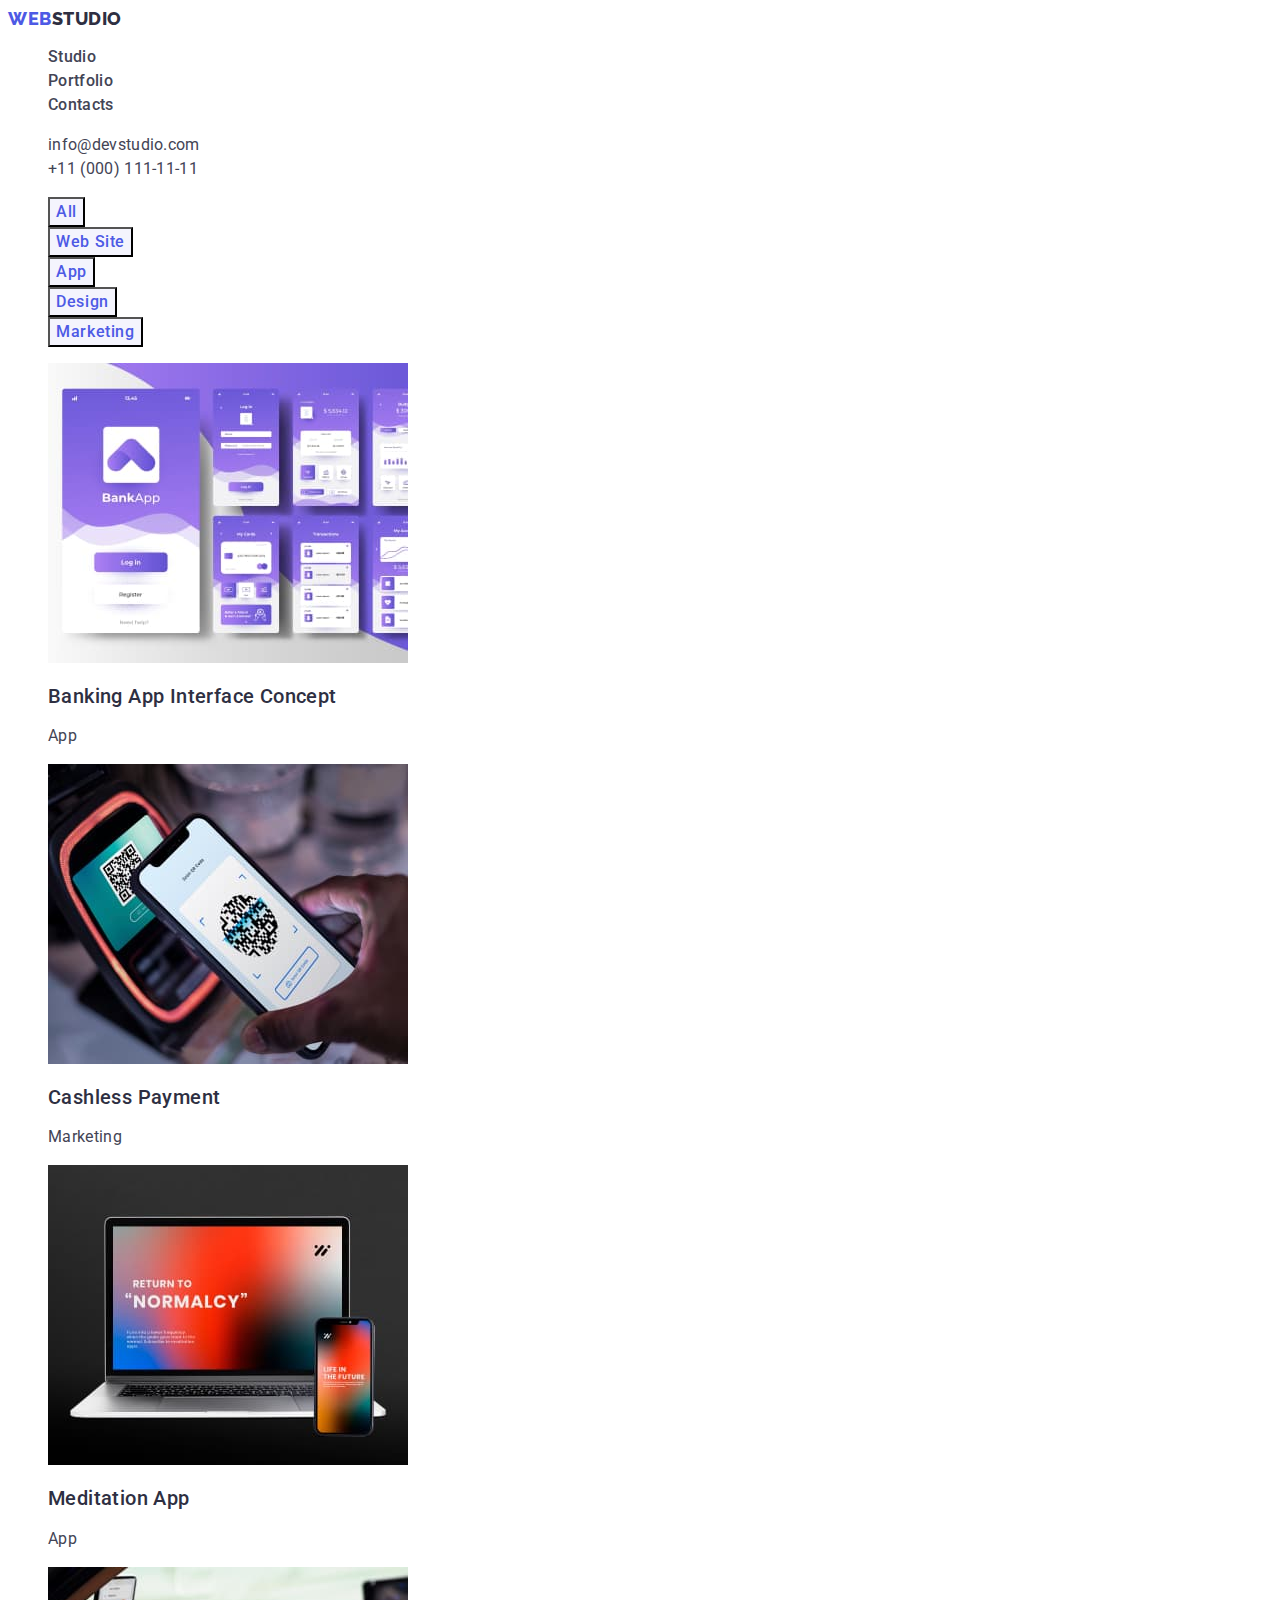
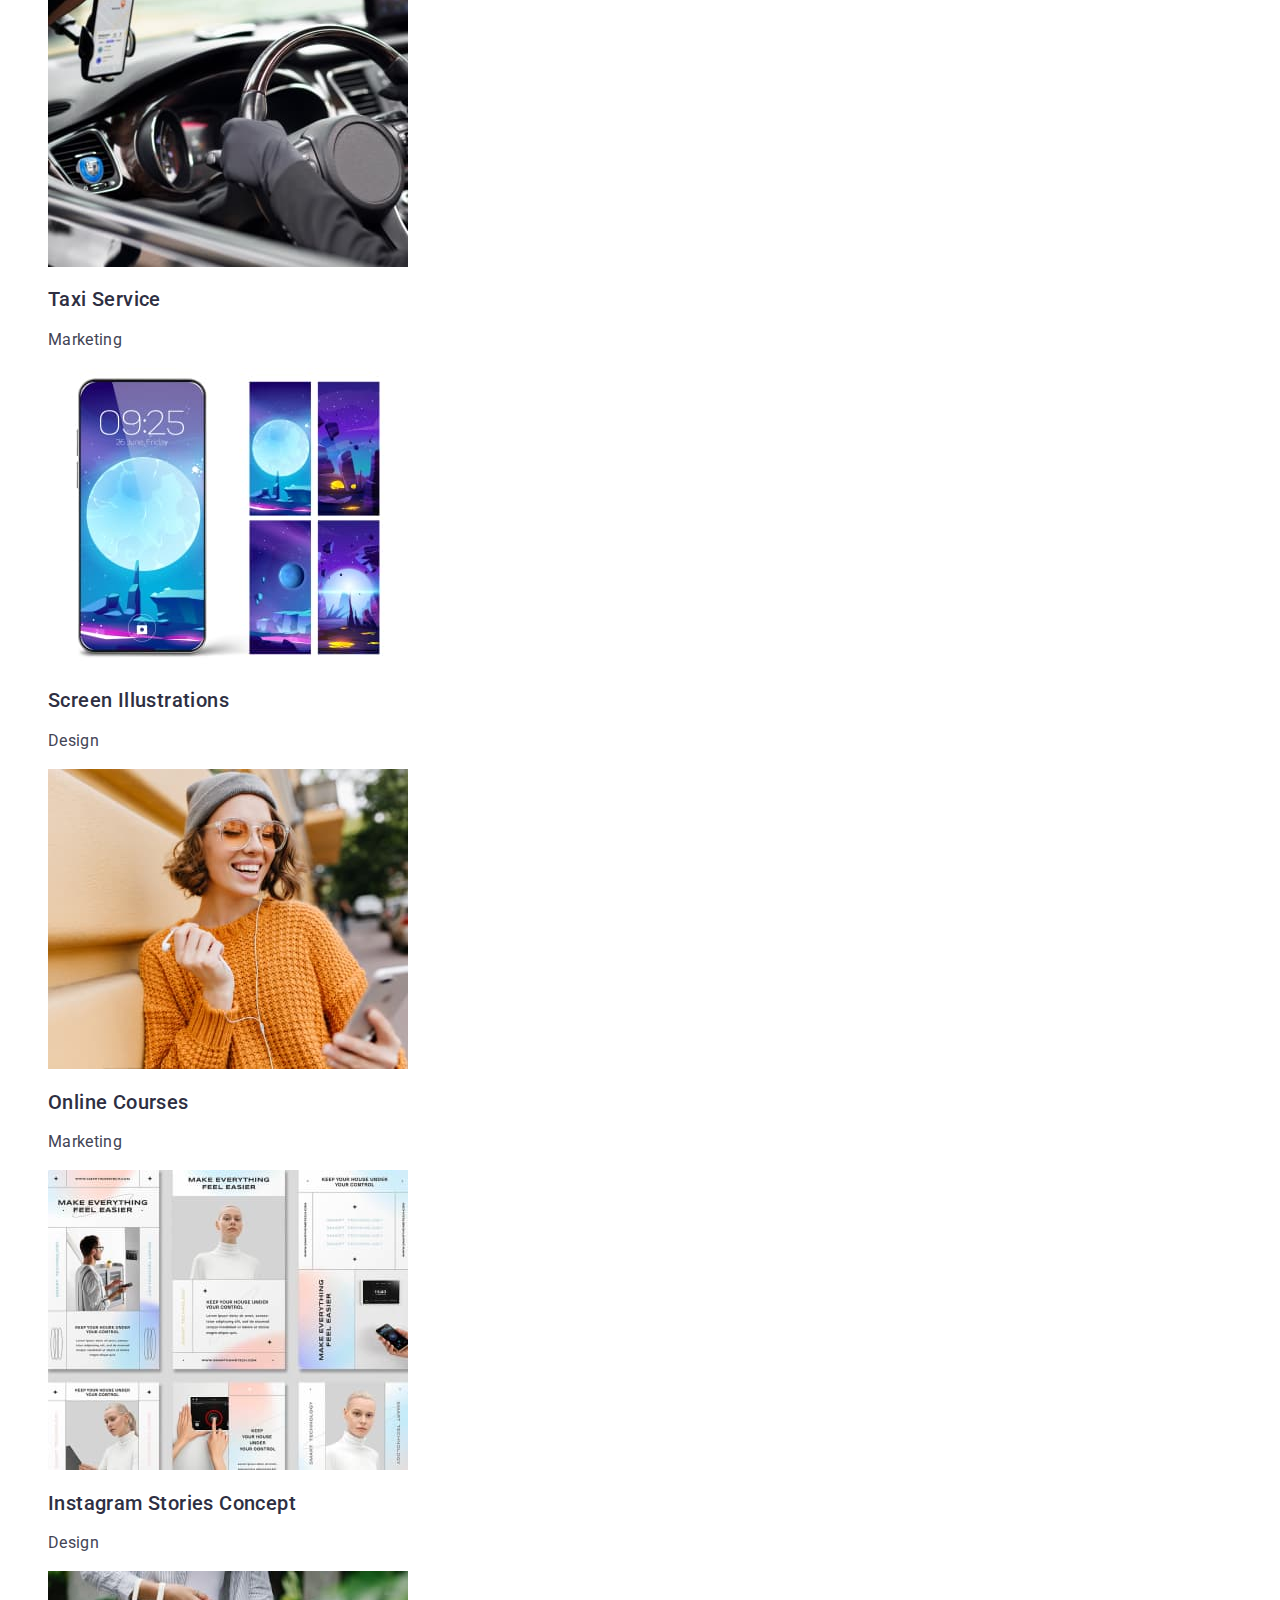
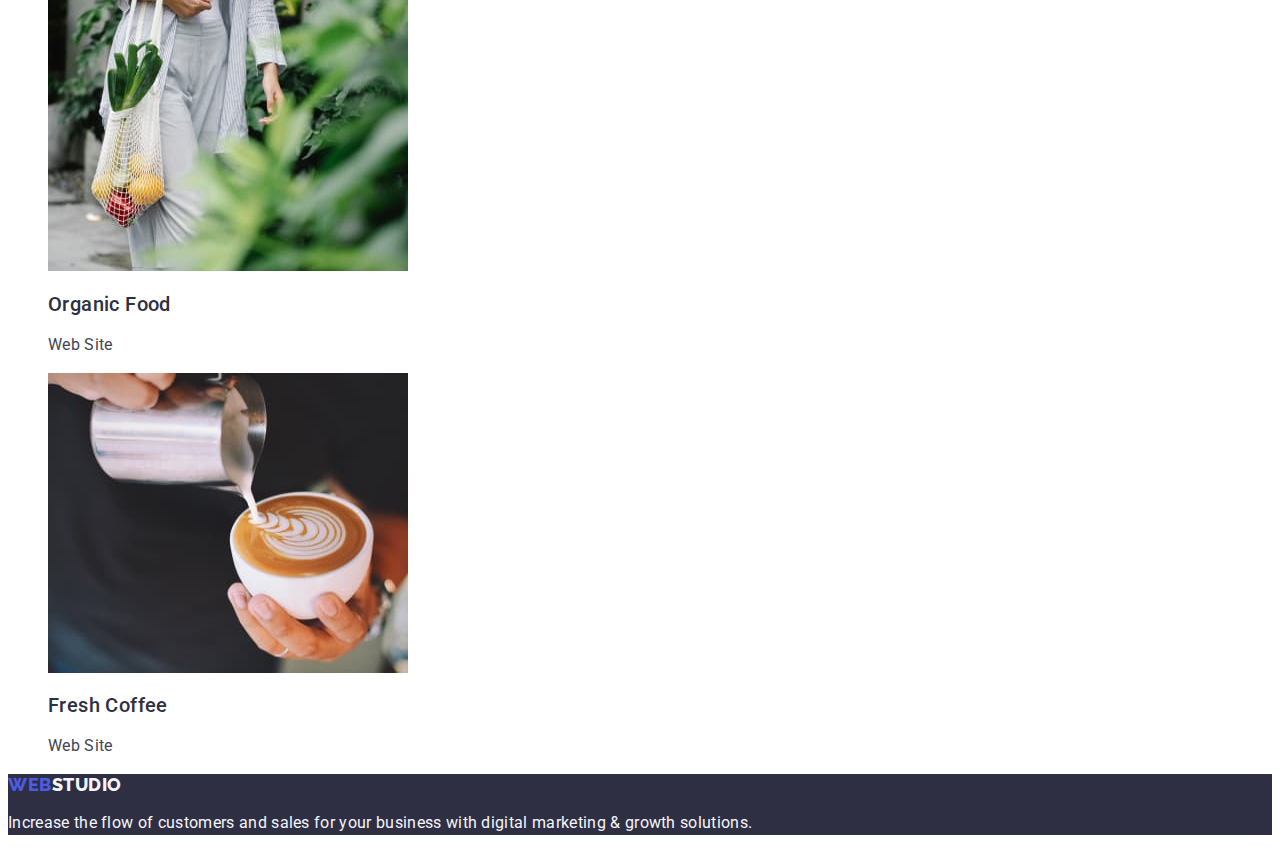
==== portfolio.html @ 2d65f615 "homework-2" ====
<!DOCTYPE html>
<html lang="en">
  <head>
    <meta charset="UTF-8" />
    <meta http-equiv="X-UA-Compatible" content="IE=edge" />
    <meta name="viewport" content="width=device-width, initial-scale=1.0" />
    <title>Portfolio</title>

    <link rel="preconnect" href="https://fonts.googleapis.com" />
    <link rel="preconnect" href="https://fonts.gstatic.com" crossorigin />
    <link
      href="https://fonts.googleapis.com/css2?family=Raleway:wght@800&family=Roboto:wght@400;500;700;900&display=swap"
      rel="stylesheet"
    />

    <link rel="stylesheet" href="./css/styles.css" />
  </head>
  <body>
    <!-- HEADER  -->
    <header class="header">
      <nav>
        <a href="./index.html" class="header-logo link"
          ><span class="logo-first-part">Web</span>Studio</a
        >
        <ul class="list site-nav">
          <li><a href="./index.html" class="nav-link link">Studio</a></li>
          <li>
            <a href="./portfolio.html" class="nav-link link">Portfolio</a>
          </li>
          <li><a href="" class="nav-link link">Contacts</a></li>
        </ul>
      </nav>
      <address class="contact-info">
        <ul class="list">
          <li>
            <a href="mailto:info@devstudio.com" class="contact-item link"
              >info@devstudio.com</a
            >
          </li>
          <li>
            <a href="tel:+110001111111" class="contact-item link"
              >+11 (000) 111-11-11</a
            >
          </li>
        </ul>
      </address>
    </header>
    <!-- MAIN CONTENT  -->
    <main>
      <section>
        <h1 hidden>Portfolio</h1>
        <ul class="filter list">
          <li><button type="button" class="filter-buttom">All</button></li>
          <li><button type="button" class="filter-buttom">Web Site</button></li>
          <li><button type="button" class="filter-buttom">App</button></li>
          <li><button type="button" class="filter-buttom">Design</button></li>
          <li>
            <button type="button" class="filter-buttom">Marketing</button>
          </li>
        </ul>

        <ul class="list">
          <li>
            <a href="" class="link"
              ><img
                src="./images/portfolio/banking-app.jpg"
                alt="Banking App Interface"
                width="360"
                height="300"
              />
              <h2 class="subtitle">Banking App Interface Concept</h2>
              <p class="text">App</p>
            </a>
          </li>
          <li>
            <a href="" class="link">
              <img
                src="./images/portfolio/cashless-payment.jpg"
                alt="Cashless payment by phone"
                width="360"
                height="300"
              />
              <h2 class="subtitle">Cashless Payment</h2>
              <p class="text">Marketing</p>
            </a>
          </li>
          <li>
            <a href="" class="link">
              <img
                src="./images/portfolio/meditation-app.jpg"
                alt="Meditation app"
                width="360"
                height="300"
              />
              <h2 class="subtitle">Meditation App</h2>
              <p class="text">App</p>
            </a>
          </li>
          <li>
            <a href="" class="link">
              <img
                src="./images/portfolio/taxi-service.jpg"
                alt="car"
                width="360"
                height="300"
              />
              <h2 class="subtitle">Taxi Service</h2>
              <p class="text">Marketing</p>
            </a>
          </li>
          <li>
            <a href="" class="link">
              <img
                src="./images/portfolio/screen-illustrations.jpg"
                alt="Phone screens"
                width="360"
                height="300"
              />
              <h2 class="subtitle">Screen Illustrations</h2>
              <p class="text">Design</p>
            </a>
          </li>
          <li>
            <a href="" class="link">
              <img
                src="./images/portfolio/online-courses.jpg"
                alt="Young girl"
                width="360"
                height="300"
              />
              <h2 class="subtitle">Online Courses</h2>
              <p class="text">Marketing</p>
            </a>
          </li>
          <li>
            <a href="" class="link">
              <img
                src="./images/portfolio/instagram-stories.jpg"
                alt="Instagram stories makets"
                width="360"
                height="300"
              />
              <h2 class="subtitle">Instagram Stories Concept</h2>
              <p class="text">Design</p>
            </a>
          </li>
          <li>
            <a href="" class="link">
              <img
                src="./images/portfolio/organic-food.jpg"
                alt="Bag with wegetables"
                width="360"
                height="300"
              />
              <h2 class="subtitle">Organic Food</h2>
              <p class="text">Web Site</p></a
            >
          </li>
          <li>
            <a href="" class="link">
              <img
                src="./images/portfolio/coffee.jpg"
                alt="Cup of coffee"
                width="360"
                height="300"
              />
              <h2 class="subtitle">Fresh Coffee</h2>
              <p class="text">Web Site</p>
            </a>
          </li>
        </ul>
      </section>
    </main>

    <!-- FOOTER  -->
    <footer class="footer">
      <a href="./index.html" class="footer-logo link"
        ><span class="logo-first-part">Web</span>Studio</a
      >
      <p class="footer-text">
        Increase the flow of customers and sales for your business with digital
        marketing & growth solutions.
      </p>
    </footer>
  </body>
</html>
---- css/styles.css ----
:root {
  --brand-color-dark: #2e2f42;
  --text-color: #434455;
  --accent-color: #404bbf;
  --white-color: #ffffff;
  --brand-color-light: #f4f4fd;
  --logo-buttoms-color: #4d5ae5;
}

body {
  font-family: "Roboto", sans-serif;
  color: var(--brand-color-dark);
}

.list {
  list-style: none;
}

.link {
  text-decoration: none;
  font-family: inherit;
}

/* HEADER  */
.header {
  background-color: var(--white-color);
}
/* LOGO  */
.header-logo {
  font-family: "Raleway", sans-serif;
  font-style: normal;
  font-weight: 800;
  font-size: 18px;
  line-height: 1.17;
  display: flex;
  align-items: center;
  letter-spacing: 0.03em;
  text-transform: uppercase;
  color: var(--brand-color);
}

.logo-first-part {
  color: var(--logo-buttoms-color);
}

/* NAVIGATION  */
.site-nav .nav-link {
  font-style: normal;
  font-weight: 500;
  font-size: 16px;
  line-height: 1.5;
  letter-spacing: 0.02em;
  color: var(--text-color);
}
.site-nav .nav-link:hover,
.site-nav .nav-link:focus {
  color: var(--accent-color);
}

.contact-info .contact-item {
  font-style: normal;
  font-weight: 400;
  font-size: 16px;
  line-height: 1.5;
  letter-spacing: 0.02em;
  color: var(--text-color);
}

.contact-info .contact-item:hover,
.contact-info .contact-item:focus {
  color: var(--accent-color);
}
/* /HEADER  */

/* ======================== MAIN PAGE ========================== */

/* HERO  */
.hero {
  background-color: var(--brand-color-dark);
}

.hero-title {
  font-style: normal;
  font-weight: 700;
  font-size: 56px;
  line-height: 1.07;
  text-align: center;
  letter-spacing: 0.02em;
  color: var(--white-color);
}

.hero-button {
  font-family: inherit;
  font-style: normal;
  font-weight: 500;
  font-size: 16px;
  line-height: 1.5;
  display: flex;
  align-items: center;
  letter-spacing: 0.04em;
  color: var(--white-color);
  background-color: var(--logo-buttoms-color);
}
.hero-button:hover,
.hero-button:focus {
  background-color: var(--accent-color);
  cursor: pointer;
}

/* CONTENT   */
.features {
  background-color: var(--white-color);
}
.subtitle {
  font-style: normal;
  font-weight: 500;
  font-size: 20px;
  line-height: 1.2;
  letter-spacing: 0.02em;
  color: var(--brand-color-dark);
}
.text {
  font-size: 16px;
  line-height: 1.5;
  letter-spacing: 0.02em;
  color: var(--text-color);
}

.services {
  background-color: var(--white-color);
}
.section-title {
  font-style: normal;
  font-weight: 700;
  font-size: 36px;
  line-height: 1.11;
  text-align: center;
  letter-spacing: 0.02em;
  text-transform: capitalize;
  color: var(--brand-color-dark);
}

.our-team {
  background-color: var(--brand-color-light);
}
.our-team .subtitle {
  text-align: center;
}

.our-team .text {
  font-weight: 400;
  font-size: 16px;
  line-height: 1.5;
  text-align: center;
  letter-spacing: 0.02em;
  color: var(--text-color);
}
/* / CONTENT  */

/* FOOTER  */
.footer {
  background-color: var(--brand-color-dark);
}
.footer-logo {
  font-family: "Raleway";
  font-style: normal;
  font-weight: 800;
  font-size: 18px;
  line-height: 21px;
  display: flex;
  align-items: center;
  letter-spacing: 0.03em;
  text-transform: uppercase;
  color: var(--brand-color-light);
}
.footer .footer-text {
  font-weight: 400;
  font-size: 16px;
  line-height: 1.5;
  letter-spacing: 0.02em;
  color: var(--brand-color-light);
}
/* ======================== / MAIN PAGE ========================== */

/* ======================== PORTFOLIO PAGE ========================== */

.filter .filter-buttom {
  font-family: inherit;
  font-style: normal;
  font-weight: 500;
  font-size: 16px;
  line-height: 1.5;
  display: flex;
  align-items: center;
  text-align: center;
  letter-spacing: 0.04em;
  color: var(--logo-buttoms-color);
  background-color: var(--brand-color-light);
}

.filter .filter-buttom:hover,
.filter .filter-buttom:focus {
  color: var(--white-color);
  background-color: var(--accent-color);
  cursor: pointer;
}
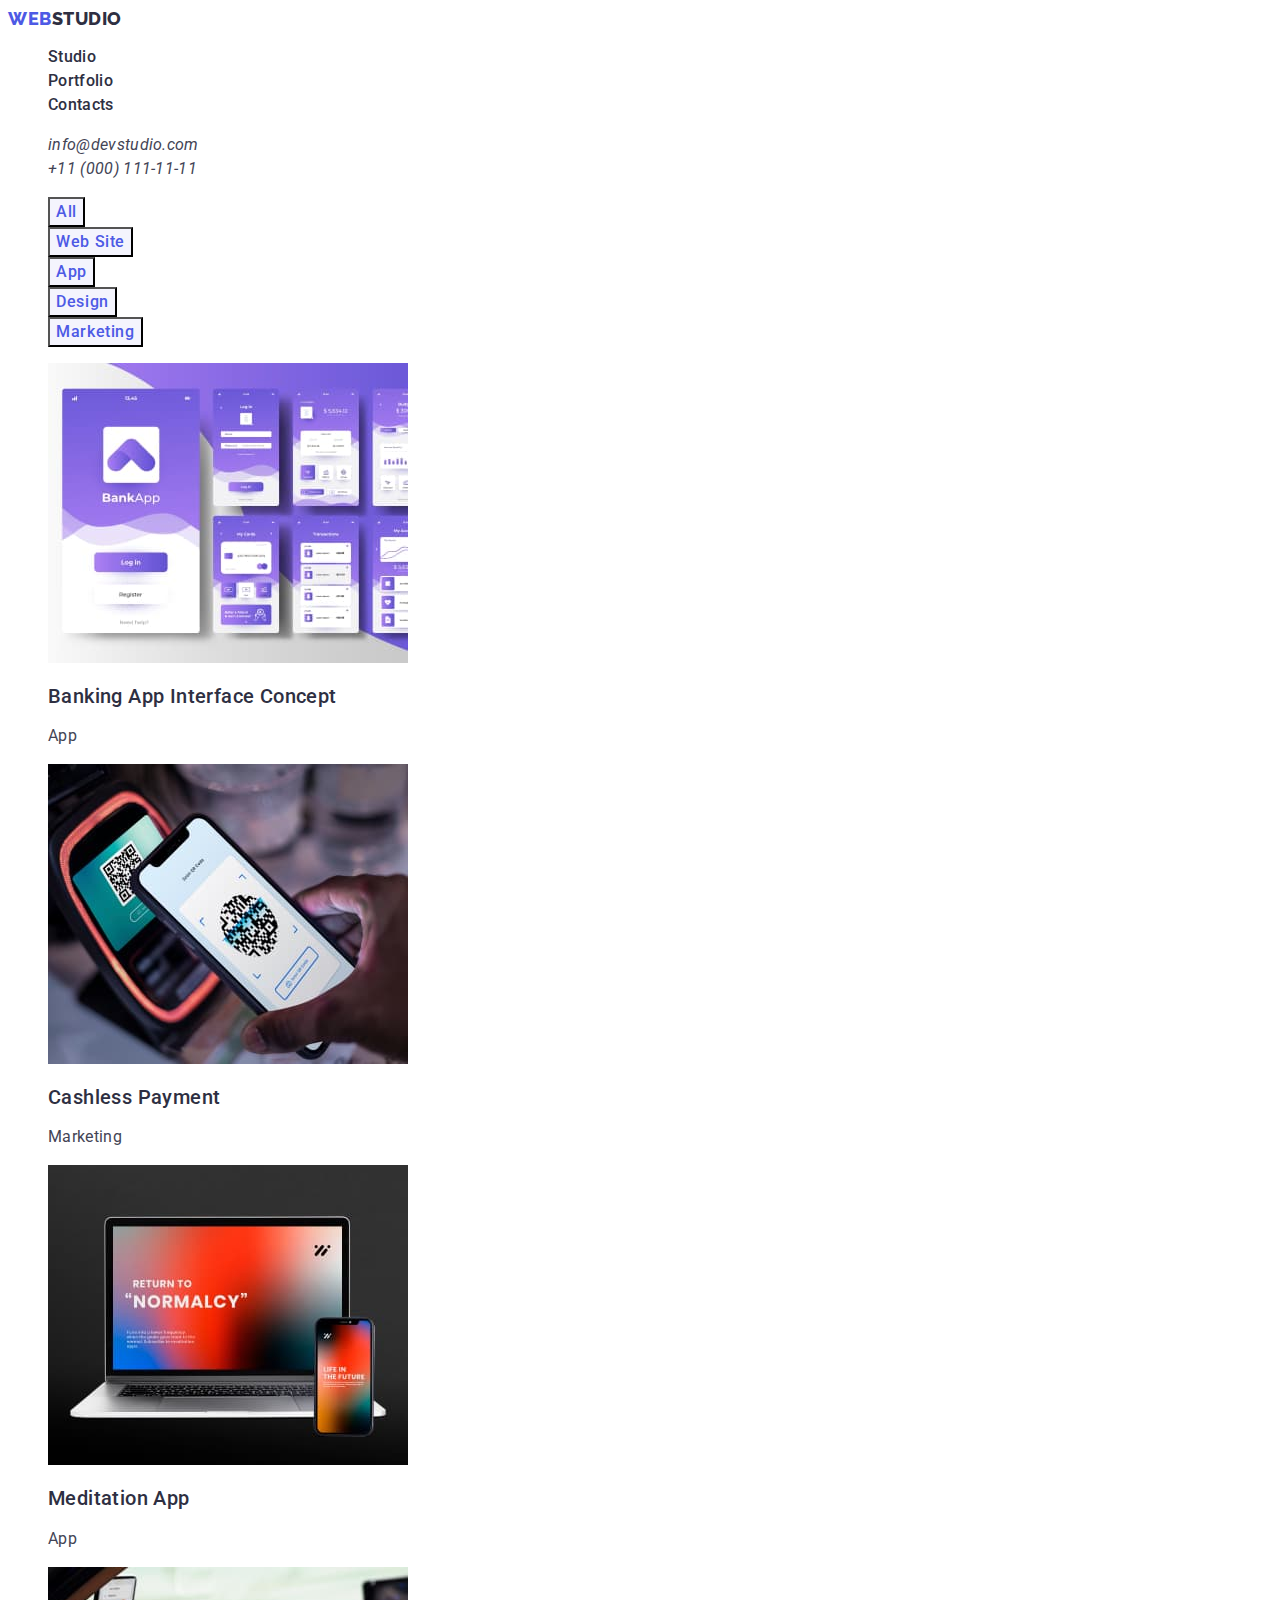
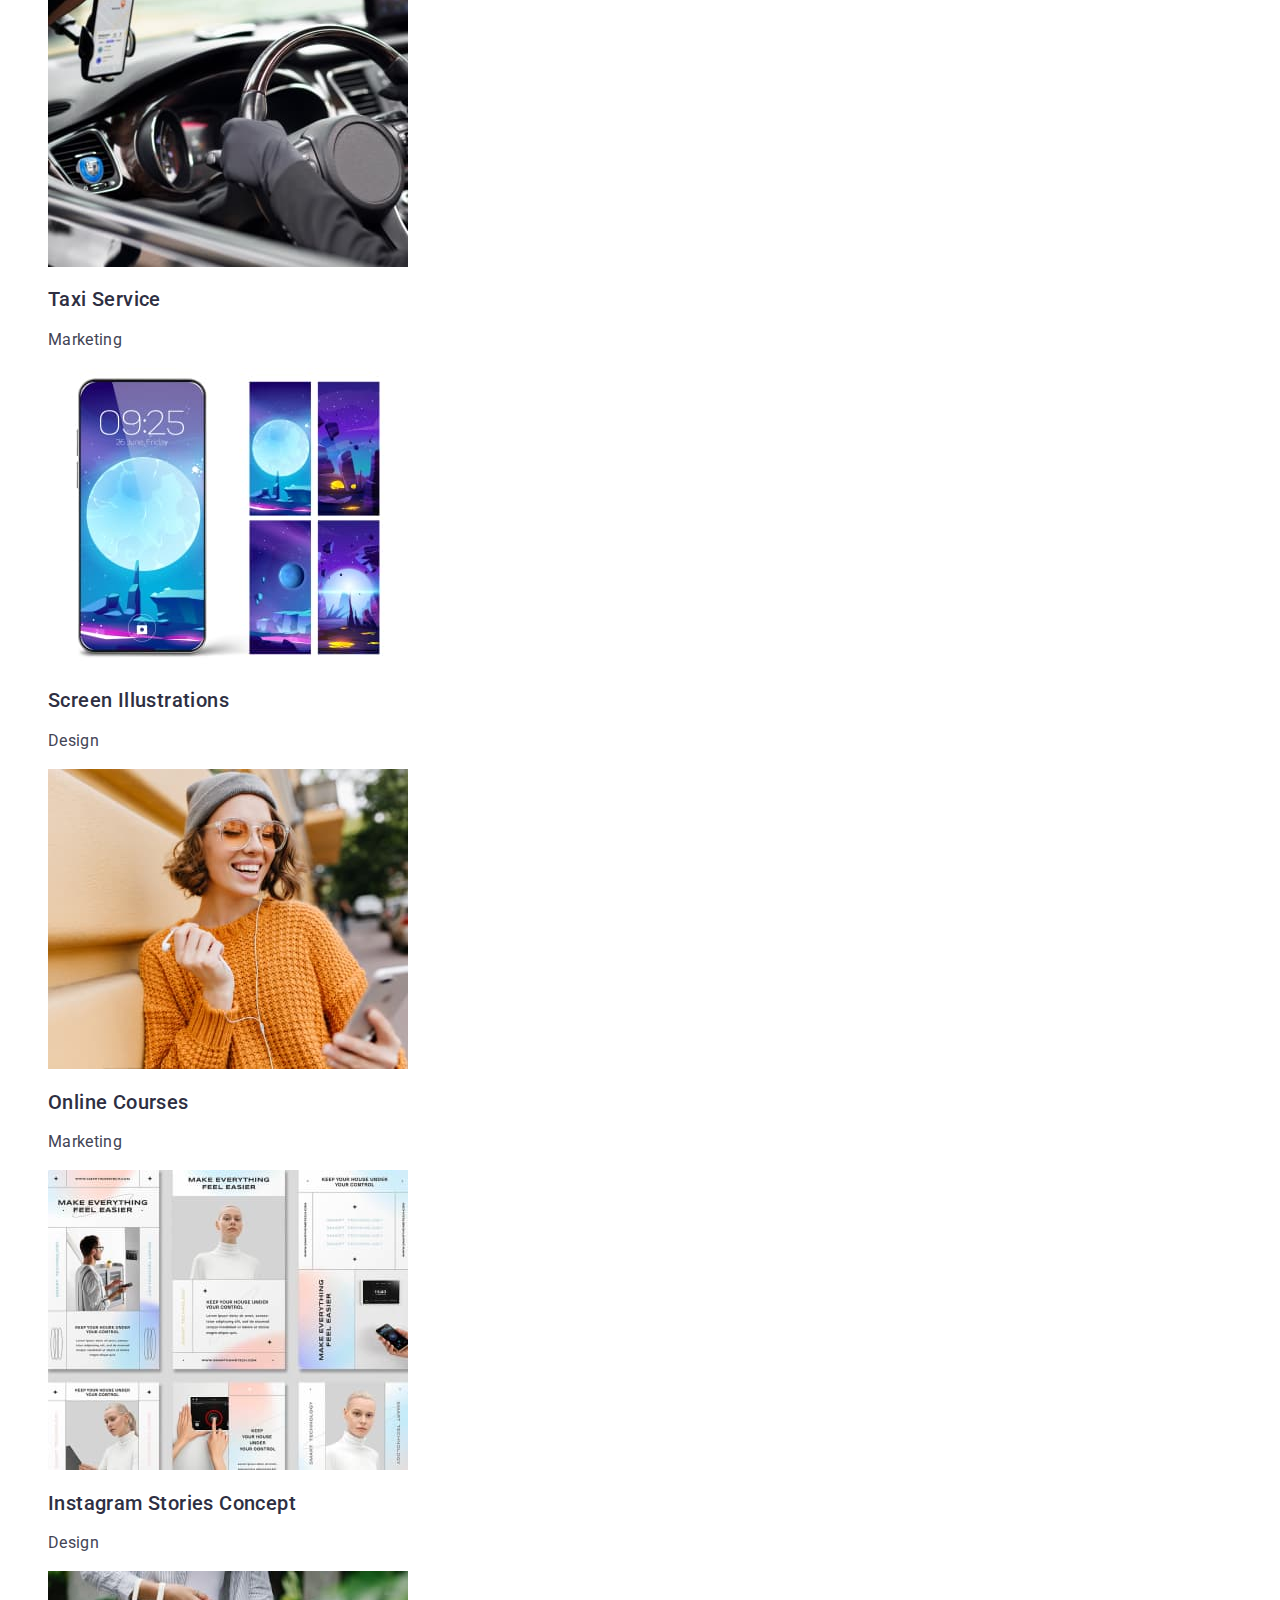
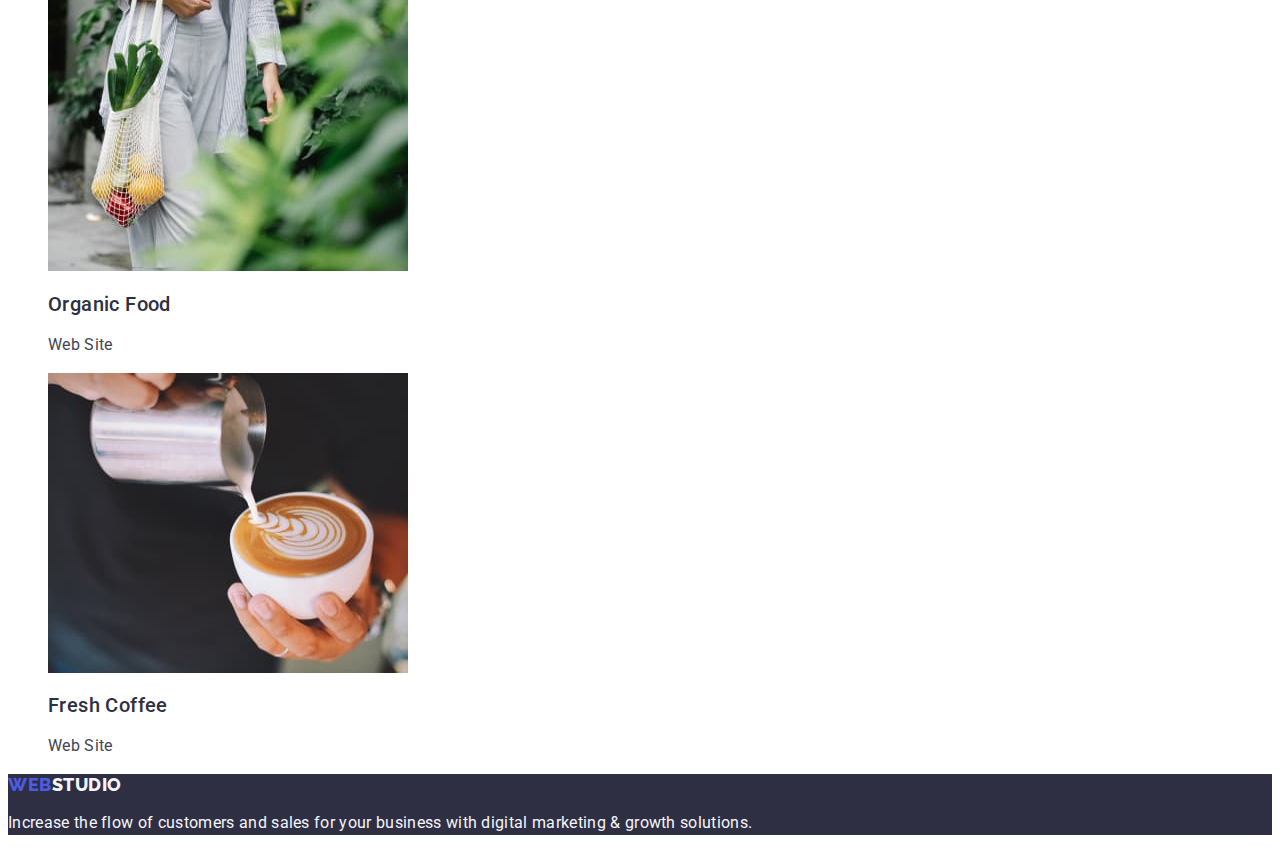
==== commit 5be702da: "homework-2-fixed" ====
--- a/portfolio.html
+++ b/portfolio.html
@@ -19,8 +19,8 @@
     <!-- HEADER  -->
     <header class="header">
       <nav>
-        <a href="./index.html" class="header-logo link"
-          ><span class="logo-first-part">Web</span>Studio</a
+        <a href="./index.html" class="logo link"
+          >Web<span class="header-logo">Studio</span></a
         >
         <ul class="list site-nav">
           <li><a href="./index.html" class="nav-link link">Studio</a></li>
@@ -60,7 +60,7 @@
         </ul>
 
         <ul class="list">
-          <li>
+          <li class="filter-card">
             <a href="" class="link"
               ><img
                 src="./images/portfolio/banking-app.jpg"
@@ -72,7 +72,7 @@
               <p class="text">App</p>
             </a>
           </li>
-          <li>
+          <li class="filter-card">
             <a href="" class="link">
               <img
                 src="./images/portfolio/cashless-payment.jpg"
@@ -84,7 +84,7 @@
               <p class="text">Marketing</p>
             </a>
           </li>
-          <li>
+          <li class="filter-card">
             <a href="" class="link">
               <img
                 src="./images/portfolio/meditation-app.jpg"
@@ -96,7 +96,7 @@
               <p class="text">App</p>
             </a>
           </li>
-          <li>
+          <li class="filter-card">
             <a href="" class="link">
               <img
                 src="./images/portfolio/taxi-service.jpg"
@@ -108,7 +108,7 @@
               <p class="text">Marketing</p>
             </a>
           </li>
-          <li>
+          <li class="filter-card">
             <a href="" class="link">
               <img
                 src="./images/portfolio/screen-illustrations.jpg"
@@ -120,7 +120,7 @@
               <p class="text">Design</p>
             </a>
           </li>
-          <li>
+          <li class="filter-card">
             <a href="" class="link">
               <img
                 src="./images/portfolio/online-courses.jpg"
@@ -132,7 +132,7 @@
               <p class="text">Marketing</p>
             </a>
           </li>
-          <li>
+          <li class="filter-card">
             <a href="" class="link">
               <img
                 src="./images/portfolio/instagram-stories.jpg"
@@ -144,7 +144,7 @@
               <p class="text">Design</p>
             </a>
           </li>
-          <li>
+          <li class="filter-card">
             <a href="" class="link">
               <img
                 src="./images/portfolio/organic-food.jpg"
@@ -156,7 +156,7 @@
               <p class="text">Web Site</p></a
             >
           </li>
-          <li>
+          <li class="filter-card">
             <a href="" class="link">
               <img
                 src="./images/portfolio/coffee.jpg"
@@ -174,8 +174,8 @@
 
     <!-- FOOTER  -->
     <footer class="footer">
-      <a href="./index.html" class="footer-logo link"
-        ><span class="logo-first-part">Web</span>Studio</a
+      <a href="./index.html" class="logo link"
+        >Web<span class="footer-logo">Studio</span></a
       >
       <p class="footer-text">
         Increase the flow of customers and sales for your business with digital
--- a/css/styles.css
+++ b/css/styles.css
@@ -4,12 +4,12 @@
   --accent-color: #404bbf;
   --white-color: #ffffff;
   --brand-color-light: #f4f4fd;
-  --logo-buttoms-color: #4d5ae5;
+  --logo-color: #4d5ae5;
 }
 
 body {
   font-family: "Roboto", sans-serif;
-  color: var(--brand-color-dark);
+  color: var(--text-color);
 }
 
 .list {
@@ -26,7 +26,7 @@
   background-color: var(--white-color);
 }
 /* LOGO  */
-.header-logo {
+.logo {
   font-family: "Raleway", sans-serif;
   font-style: normal;
   font-weight: 800;
@@ -36,11 +36,15 @@
   align-items: center;
   letter-spacing: 0.03em;
   text-transform: uppercase;
-  color: var(--brand-color);
+  color: var(--logo-color);
+}
+
+.header-logo {
+  color: var(--brand-color-dark);
 }
 
 .logo-first-part {
-  color: var(--logo-buttoms-color);
+  color: var(--logo-color);
 }
 
 /* NAVIGATION  */
@@ -50,7 +54,7 @@
   font-size: 16px;
   line-height: 1.5;
   letter-spacing: 0.02em;
-  color: var(--text-color);
+  color: var(--brand-color-dark);
 }
 .site-nav .nav-link:hover,
 .site-nav .nav-link:focus {
@@ -58,7 +62,6 @@
 }
 
 .contact-info .contact-item {
-  font-style: normal;
   font-weight: 400;
   font-size: 16px;
   line-height: 1.5;
@@ -99,7 +102,7 @@
   align-items: center;
   letter-spacing: 0.04em;
   color: var(--white-color);
-  background-color: var(--logo-buttoms-color);
+  background-color: var(--logo-color);
 }
 .hero-button:hover,
 .hero-button:focus {
@@ -143,6 +146,10 @@
 .our-team {
   background-color: var(--brand-color-light);
 }
+
+.member-card {
+  background-color: var(--white-color);
+}
 .our-team .subtitle {
   text-align: center;
 }
@@ -161,18 +168,24 @@
 .footer {
   background-color: var(--brand-color-dark);
 }
-.footer-logo {
-  font-family: "Raleway";
+
+.logo {
+  font-family: "Raleway", sans-serif;
   font-style: normal;
   font-weight: 800;
   font-size: 18px;
-  line-height: 21px;
+  line-height: 1.17;
   display: flex;
   align-items: center;
   letter-spacing: 0.03em;
   text-transform: uppercase;
+  color: var(--logo-color);
+}
+
+.footer-logo {
   color: var(--brand-color-light);
 }
+
 .footer .footer-text {
   font-weight: 400;
   font-size: 16px;
@@ -194,7 +207,7 @@
   align-items: center;
   text-align: center;
   letter-spacing: 0.04em;
-  color: var(--logo-buttoms-color);
+  color: var(--logo-color);
   background-color: var(--brand-color-light);
 }
 
@@ -204,3 +217,7 @@
   background-color: var(--accent-color);
   cursor: pointer;
 }
+
+.filter-card {
+  background-color: var(--white-color);
+}
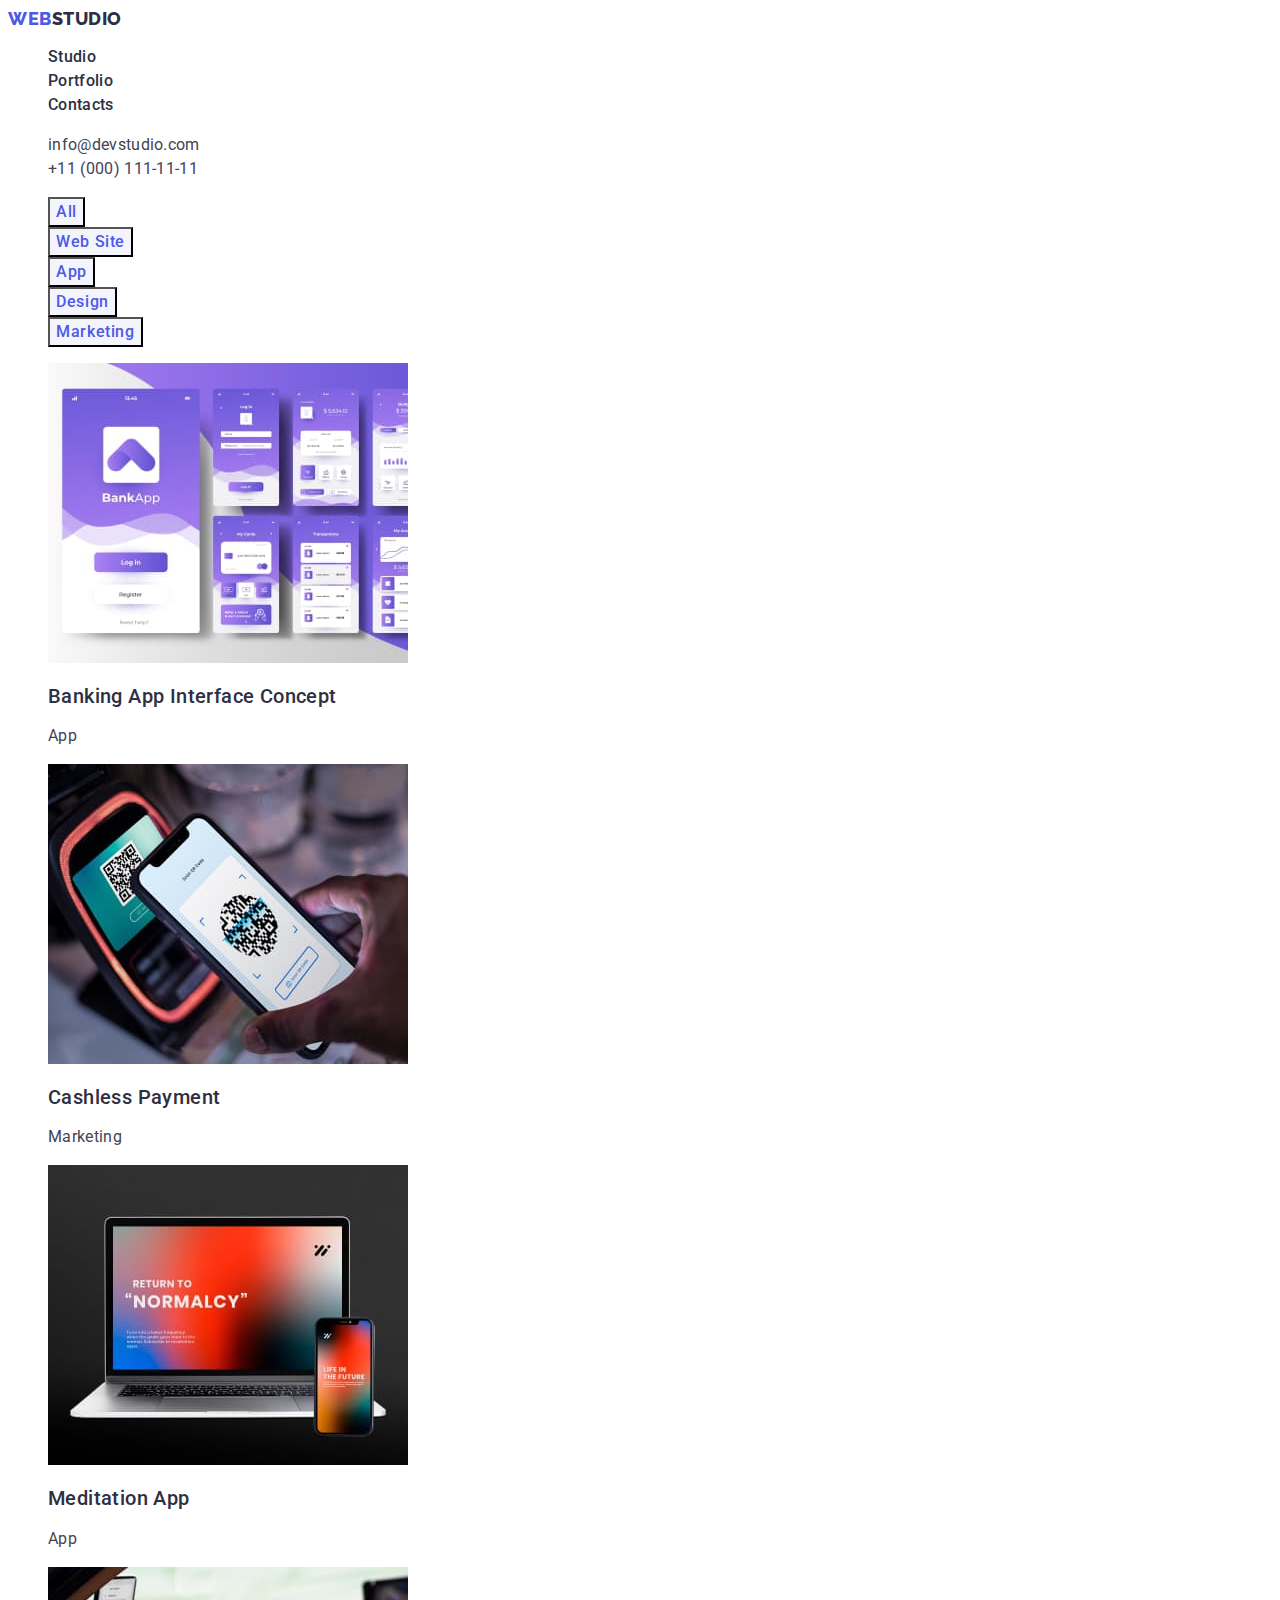
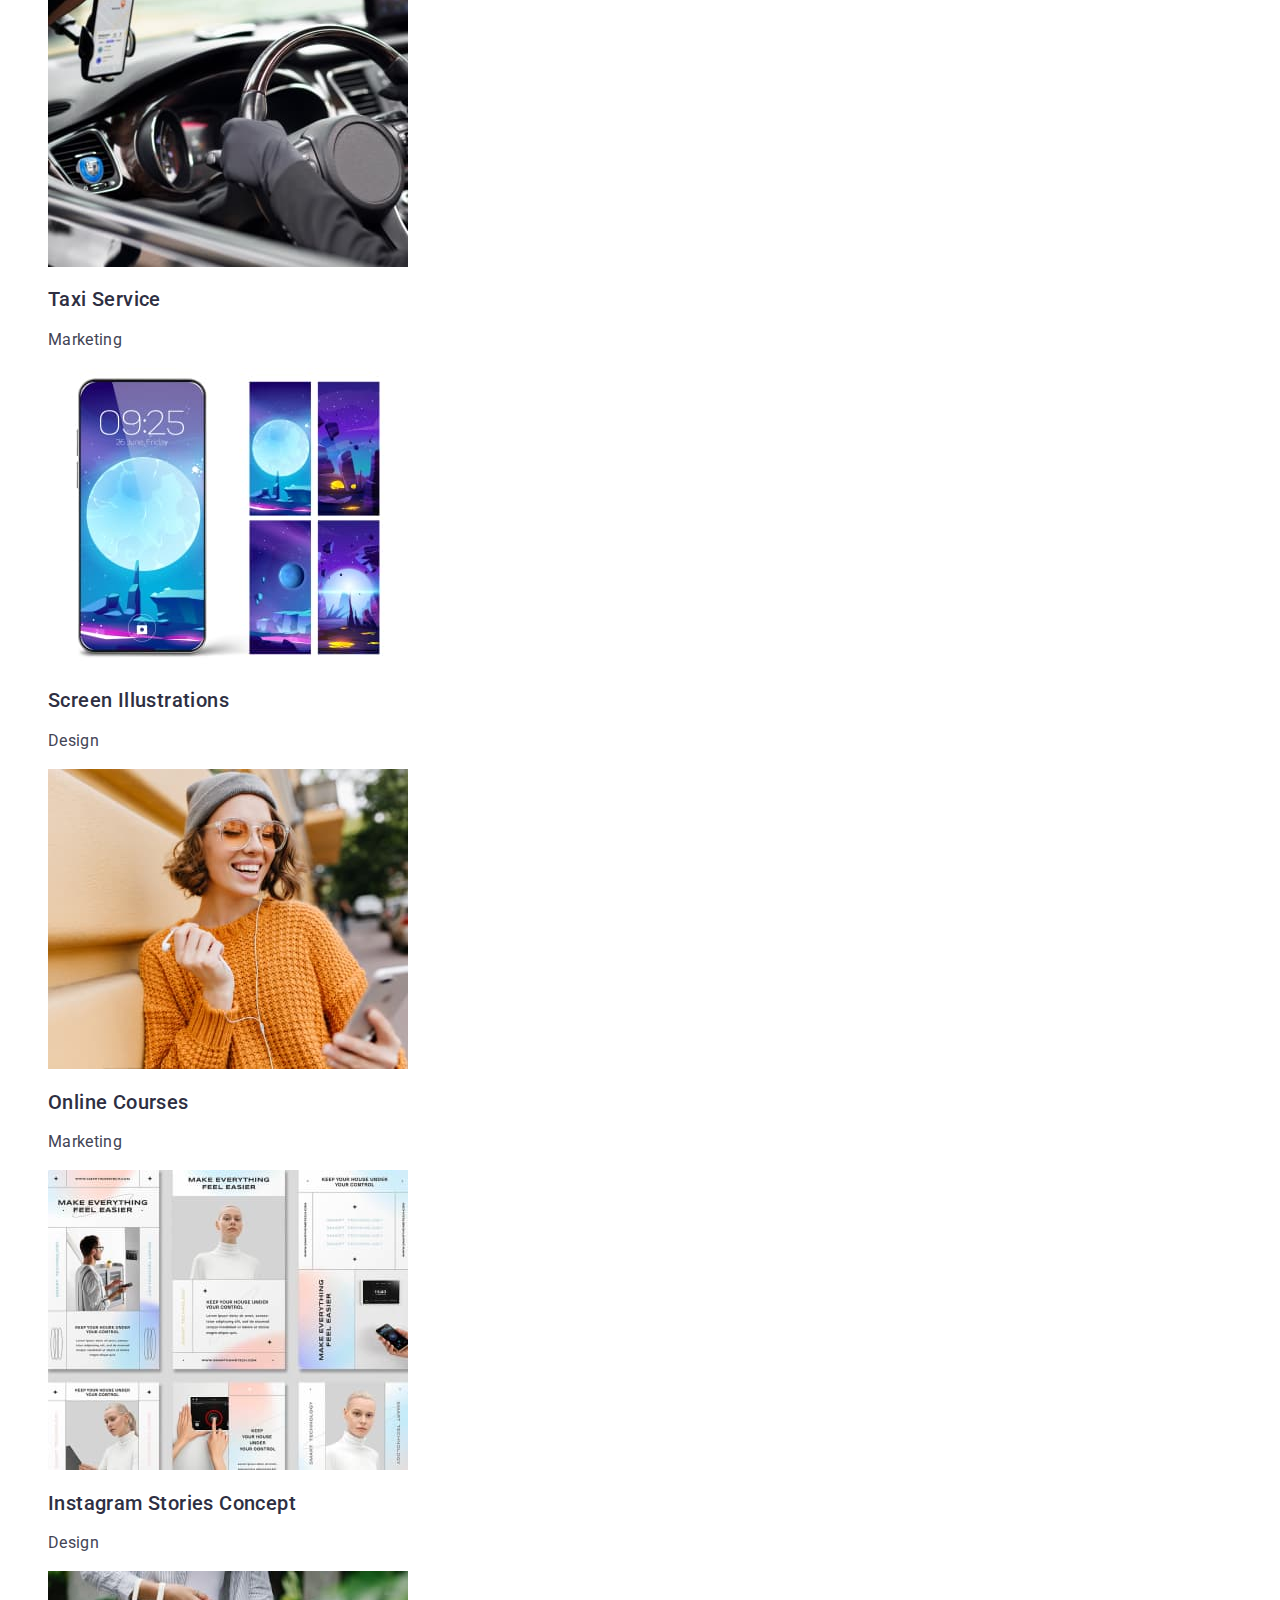
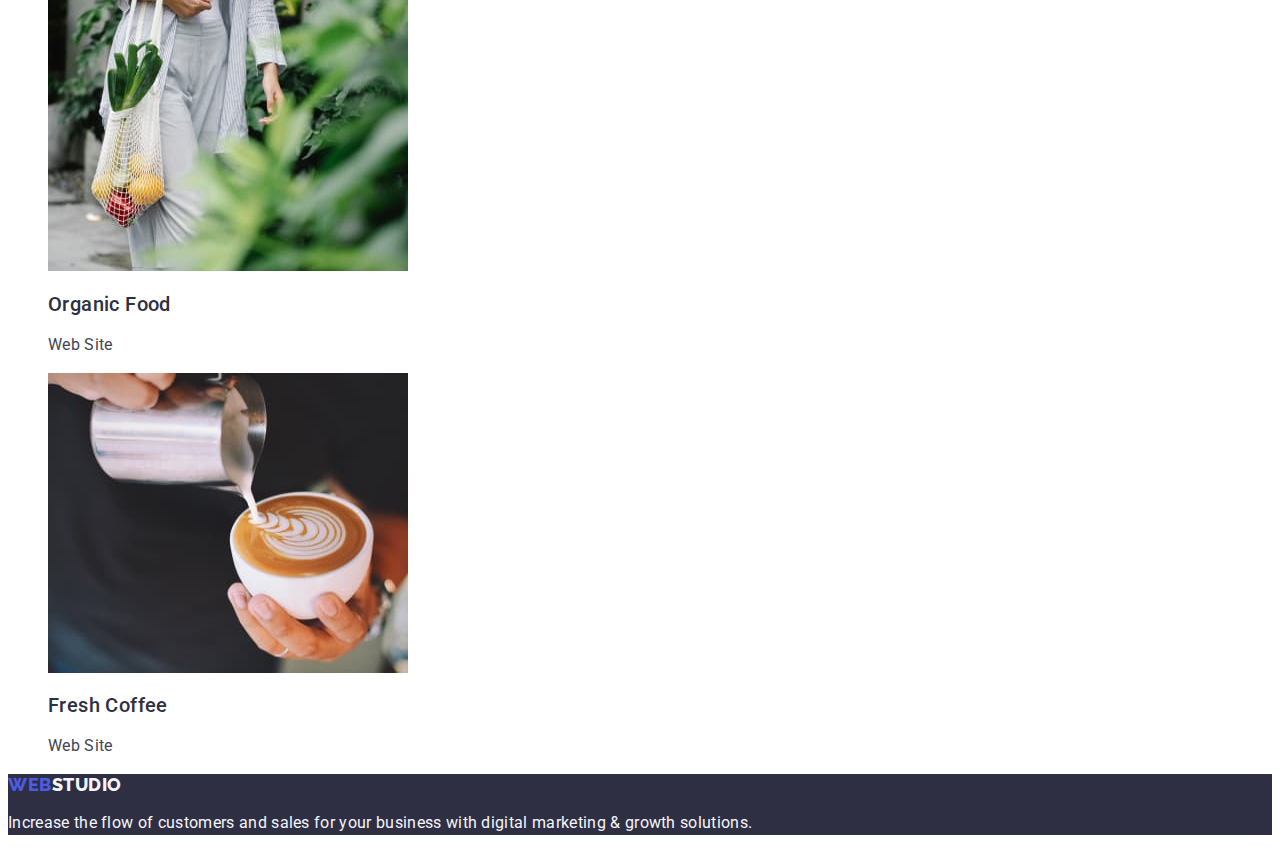
==== commit 1199ae52: "hw-2-visually-hidden-added" ====
--- a/portfolio.html
+++ b/portfolio.html
@@ -48,7 +48,7 @@
     <!-- MAIN CONTENT  -->
     <main>
       <section>
-        <h1 hidden>Portfolio</h1>
+        <h1 class="visually-hidden">Portfolio</h1>
         <ul class="filter list">
           <li><button type="button" class="filter-buttom">All</button></li>
           <li><button type="button" class="filter-buttom">Web Site</button></li>
--- a/css/styles.css
+++ b/css/styles.css
@@ -10,6 +10,7 @@
 body {
   font-family: "Roboto", sans-serif;
   color: var(--text-color);
+  background-color: var(--white-color);
 }
 
 .list {
@@ -19,6 +20,19 @@
 .link {
   text-decoration: none;
   font-family: inherit;
+}
+
+.visually-hidden {
+  position: absolute;
+  white-space: nowrap;
+  width: 1px;
+  height: 1px;
+  overflow: hidden;
+  border: 0;
+  padding: 0;
+  clip: rect(0 0 0 0);
+  clip-path: inset(50%);
+  margin: -1px;
 }
 
 /* HEADER  */
@@ -61,7 +75,11 @@
   color: var(--accent-color);
 }
 
-.contact-info .contact-item {
+.contact-info {
+  font-style: normal;
+}
+
+.contact-item {
   font-weight: 400;
   font-size: 16px;
   line-height: 1.5;
@@ -69,8 +87,8 @@
   color: var(--text-color);
 }
 
-.contact-info .contact-item:hover,
-.contact-info .contact-item:focus {
+.contact-item:hover,
+.contact-item:focus {
   color: var(--accent-color);
 }
 /* /HEADER  */
@@ -155,11 +173,7 @@
 }
 
 .our-team .text {
-  font-weight: 400;
-  font-size: 16px;
-  line-height: 1.5;
-  text-align: center;
-  letter-spacing: 0.02em;
+  text-align: center;
   color: var(--text-color);
 }
 /* / CONTENT  */
@@ -167,19 +181,6 @@
 /* FOOTER  */
 .footer {
   background-color: var(--brand-color-dark);
-}
-
-.logo {
-  font-family: "Raleway", sans-serif;
-  font-style: normal;
-  font-weight: 800;
-  font-size: 18px;
-  line-height: 1.17;
-  display: flex;
-  align-items: center;
-  letter-spacing: 0.03em;
-  text-transform: uppercase;
-  color: var(--logo-color);
 }
 
 .footer-logo {
